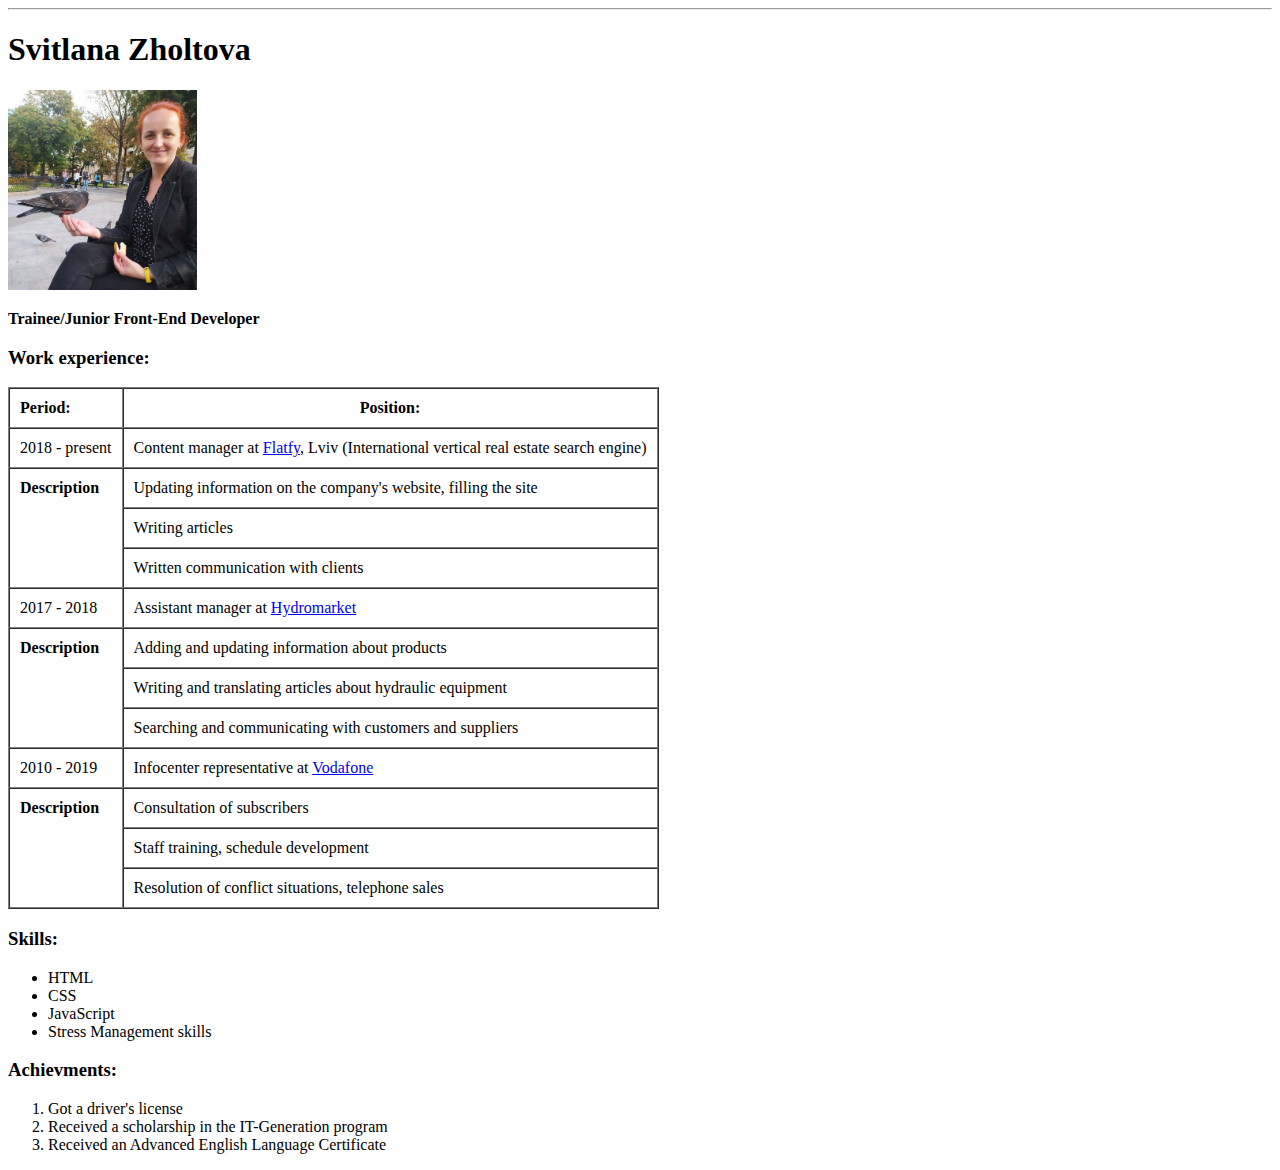
==== cv.html @ eb4ea3c3 "Adde caption to the table" ====
<!DOCTYPE html>
<html>
<head>
    <title>Svitlana Zholtova</title>
</head>

<body>
    <hr />
    <h1>Svitlana Zholtova</h1>
    <img src="svitlana_zholtova.jpg" alt="The photo of Svitlana Zholtova" height="200"/>
    <p><strong>Trainee/Junior Front-End Developer</strong></p>
    <caption><h3>Work experience:</h3></caption>
    <table border="1" cellspacing="0" cellpadding="10">
        <thead>
            <tr>
                <th align="left">Period:</th>
                <th>Position:</th>
            </tr>
        </thead>
        <tbody>
            <tr>
                <td>2018 - present</td>
                <td>Content manager at <a href="https://flatfy.ua/uk" target="_blank">Flatfy</a>, Lviv (International vertical real estate search engine)</td>
            </tr>
            <tr>
                <td align="left" valign="top" rowspan="3"><strong>Description</strong></td>
                <td>Updating information on the company's website, filling the site</td>
            </tr>
            <tr>
                <td>Writing articles</td>
            </tr>
            <tr>
                <td>Written communication with clients</td>
            </tr>            
            <tr>
                <td>2017 - 2018</td>
                <td>Assistant manager at <a href="https://hydromarket.com.ua/ua/" target="_blank"> Hydromarket</a></td>
            </tr>
            <tr>
                <td align="left" valign="top" rowspan="3"><strong>Description</strong></td>
                <td>Adding and updating information about products</td>
            </tr>
            <tr>    
                <td>Writing and translating articles about hydraulic equipment</td>
            </tr>
            <tr>
                <td>Searching and communicating with customers and suppliers</td>
            </tr>
            <tr>
                <td>2010 - 2019</td>
                <td>Infocenter representative  at <a href="https://www.vodafone.ua/" target="_blank"> Vodafone</a></td>
            </tr>
            <tr>
                <td align="left" valign="top" rowspan="3"><strong>Description</strong></td>
                <td>Consultation of subscribers</td>
            </tr>
            <tr>
                <td>Staff training, schedule development</td>
            </tr>
            <tr>
                <td>Resolution of conflict situations, telephone sales</td>
            </tr>
        </tbody>
    </table> 
    <h3>Skills:</h3>
    <ul>
        <li>HTML</li>
        <li>CSS</li>
        <li>JavaScript</li>
        <li>Stress Management skills</li>
    </ul>
    <h3>Achievments:</h3>
    <ol>
        <li>Got a driver's license </li>
        <li>Received a scholarship in the IT-Generation program </li>
        <li>Received an Advanced English Language Certificate</li>
    </ol>
</body>
</html>
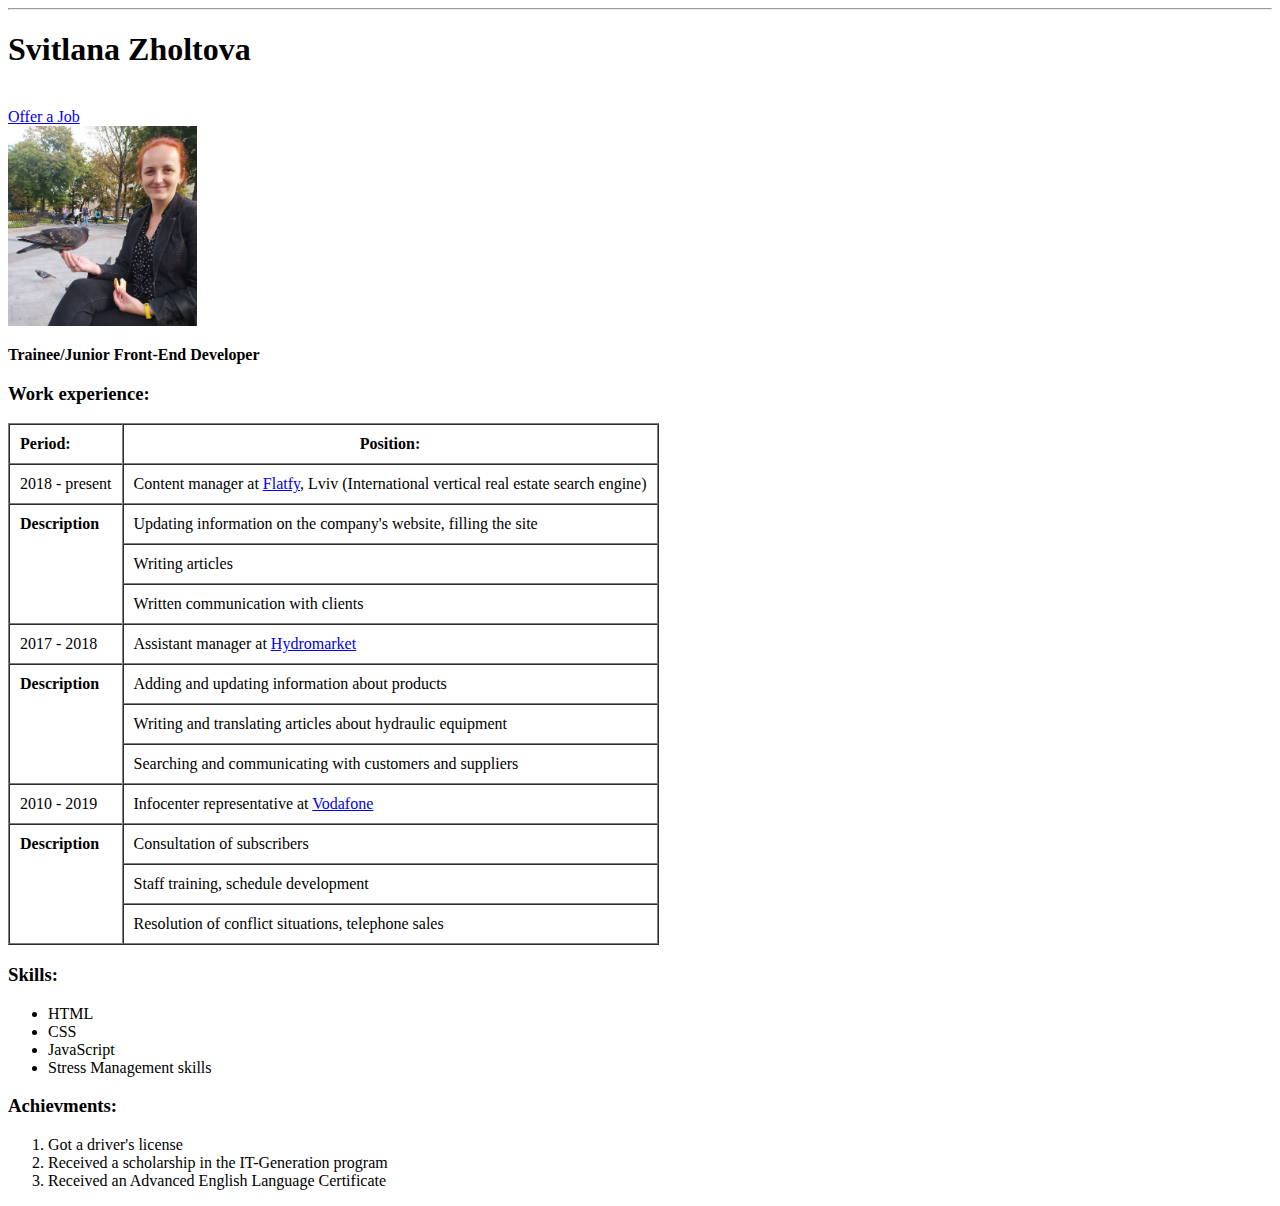
==== commit 97a84d7a: "Added document with form for hire and link to it" ====
--- a/cv.html
+++ b/cv.html
@@ -6,7 +6,8 @@
 
 <body>
     <hr />
-    <h1>Svitlana Zholtova</h1>
+    <h1>Svitlana Zholtova</h1><br/>
+    <a href="offer_a_job.html" target="_blank">Offer a Job</a><br/>
     <img src="svitlana_zholtova.jpg" alt="The photo of Svitlana Zholtova" height="200"/>
     <p><strong>Trainee/Junior Front-End Developer</strong></p>
     <caption><h3>Work experience:</h3></caption>
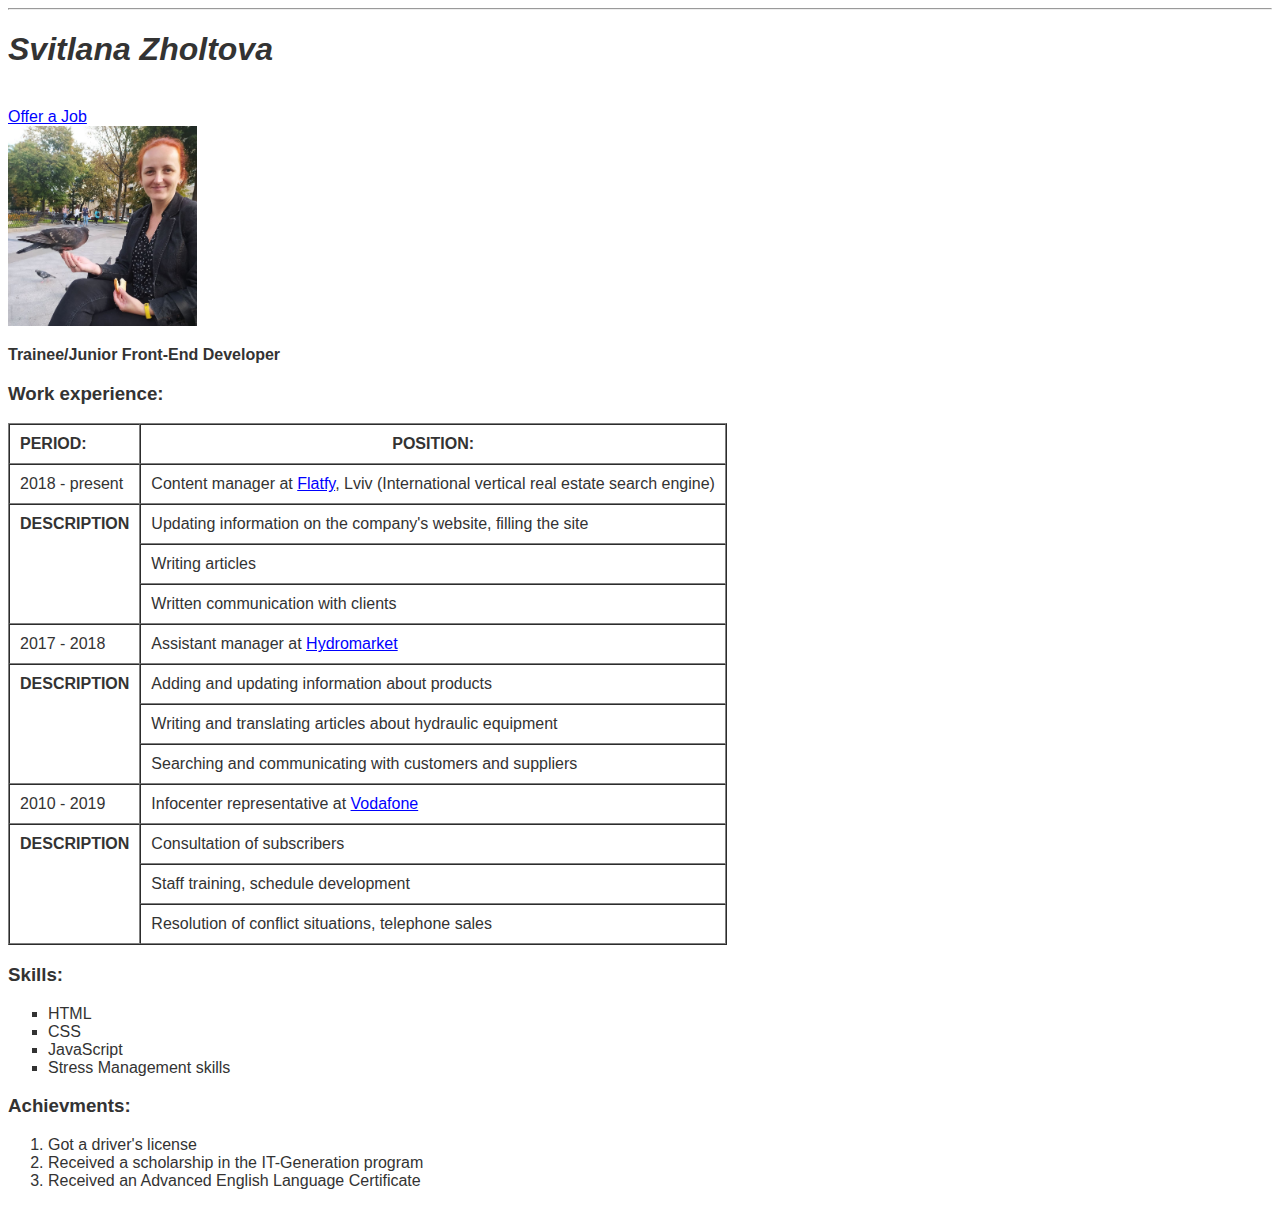
==== commit 1b7d2dae: "File with styles added" ====
--- a/cv.html
+++ b/cv.html
@@ -1,30 +1,32 @@
 <!DOCTYPE html>
 <html>
 <head>
-    <title>Svitlana Zholtova</title>
+    <link href="./style.css" rel="stylesheet" type="text/css"/>
+    <title>Svitlana Zholtova</title>    
 </head>
 
 <body>
+    <div class="main-text-characteristics">
     <hr />
-    <h1>Svitlana Zholtova</h1><br/>
-    <a href="offer_a_job.html" target="_blank">Offer a Job</a><br/>
+    <h1 style="font-style: italic">Svitlana Zholtova</h1><br/>
+    <a href="offer_a_job.html" target="_blank" class="link">Offer a Job</a><br/>
     <img src="svitlana_zholtova.jpg" alt="The photo of Svitlana Zholtova" height="200"/>
-    <p><strong>Trainee/Junior Front-End Developer</strong></p>
+    <p style="font-weight: bold">Trainee/Junior Front-End Developer</p>
     <caption><h3>Work experience:</h3></caption>
     <table border="1" cellspacing="0" cellpadding="10">
         <thead>
             <tr>
-                <th align="left">Period:</th>
-                <th>Position:</th>
+                <th align="left" class="table-header-uppercase">Period:</th>
+                <th class="table-header-uppercase">Position:</th>
             </tr>
         </thead>
         <tbody>
             <tr>
                 <td>2018 - present</td>
-                <td>Content manager at <a href="https://flatfy.ua/uk" target="_blank">Flatfy</a>, Lviv (International vertical real estate search engine)</td>
+                <td>Content manager at <a href="https://flatfy.ua/uk" target="_blank" class="link">Flatfy</a>, Lviv (International vertical real estate search engine)</td>
             </tr>
             <tr>
-                <td align="left" valign="top" rowspan="3"><strong>Description</strong></td>
+                <th align="left" valign="top" rowspan="3" class="table-header-uppercase">Description</th>
                 <td>Updating information on the company's website, filling the site</td>
             </tr>
             <tr>
@@ -35,10 +37,10 @@
             </tr>            
             <tr>
                 <td>2017 - 2018</td>
-                <td>Assistant manager at <a href="https://hydromarket.com.ua/ua/" target="_blank"> Hydromarket</a></td>
+                <td>Assistant manager at <a href="https://hydromarket.com.ua/ua/" target="_blank" class="link"> Hydromarket</a></td>
             </tr>
             <tr>
-                <td align="left" valign="top" rowspan="3"><strong>Description</strong></td>
+                <th align="left" valign="top" rowspan="3" class="table-header-uppercase">Description</th>
                 <td>Adding and updating information about products</td>
             </tr>
             <tr>    
@@ -49,10 +51,10 @@
             </tr>
             <tr>
                 <td>2010 - 2019</td>
-                <td>Infocenter representative  at <a href="https://www.vodafone.ua/" target="_blank"> Vodafone</a></td>
+                <td>Infocenter representative  at <a href="https://www.vodafone.ua/" target="_blank" class="link"> Vodafone</a></td>
             </tr>
             <tr>
-                <td align="left" valign="top" rowspan="3"><strong>Description</strong></td>
+                <th align="left" valign="top" rowspan="3" class="table-header-uppercase">Description</th>
                 <td>Consultation of subscribers</td>
             </tr>
             <tr>
@@ -64,7 +66,7 @@
         </tbody>
     </table> 
     <h3>Skills:</h3>
-    <ul>
+    <ul class="unordered-list-item">
         <li>HTML</li>
         <li>CSS</li>
         <li>JavaScript</li>
@@ -76,5 +78,6 @@
         <li>Received a scholarship in the IT-Generation program </li>
         <li>Received an Advanced English Language Certificate</li>
     </ol>
+    </div>
 </body>
 </html>--- a/style.css
+++ b/style.css
@@ -0,0 +1,26 @@
+.main-text-characteristics {
+    font-family:Arial, Helvetica, sans-serif;
+    color: #333;
+}
+
+.unordered-list-item {
+    list-style-type: square;
+}
+
+.table-header-uppercase {
+    text-transform: uppercase;
+}
+
+.link {
+    color: #00f;
+    text-decoration: underline;
+}
+
+.link:hover {
+    text-decoration: none;
+}
+
+.link:visited {
+    color: #005;
+    text-decoration: underline;
+}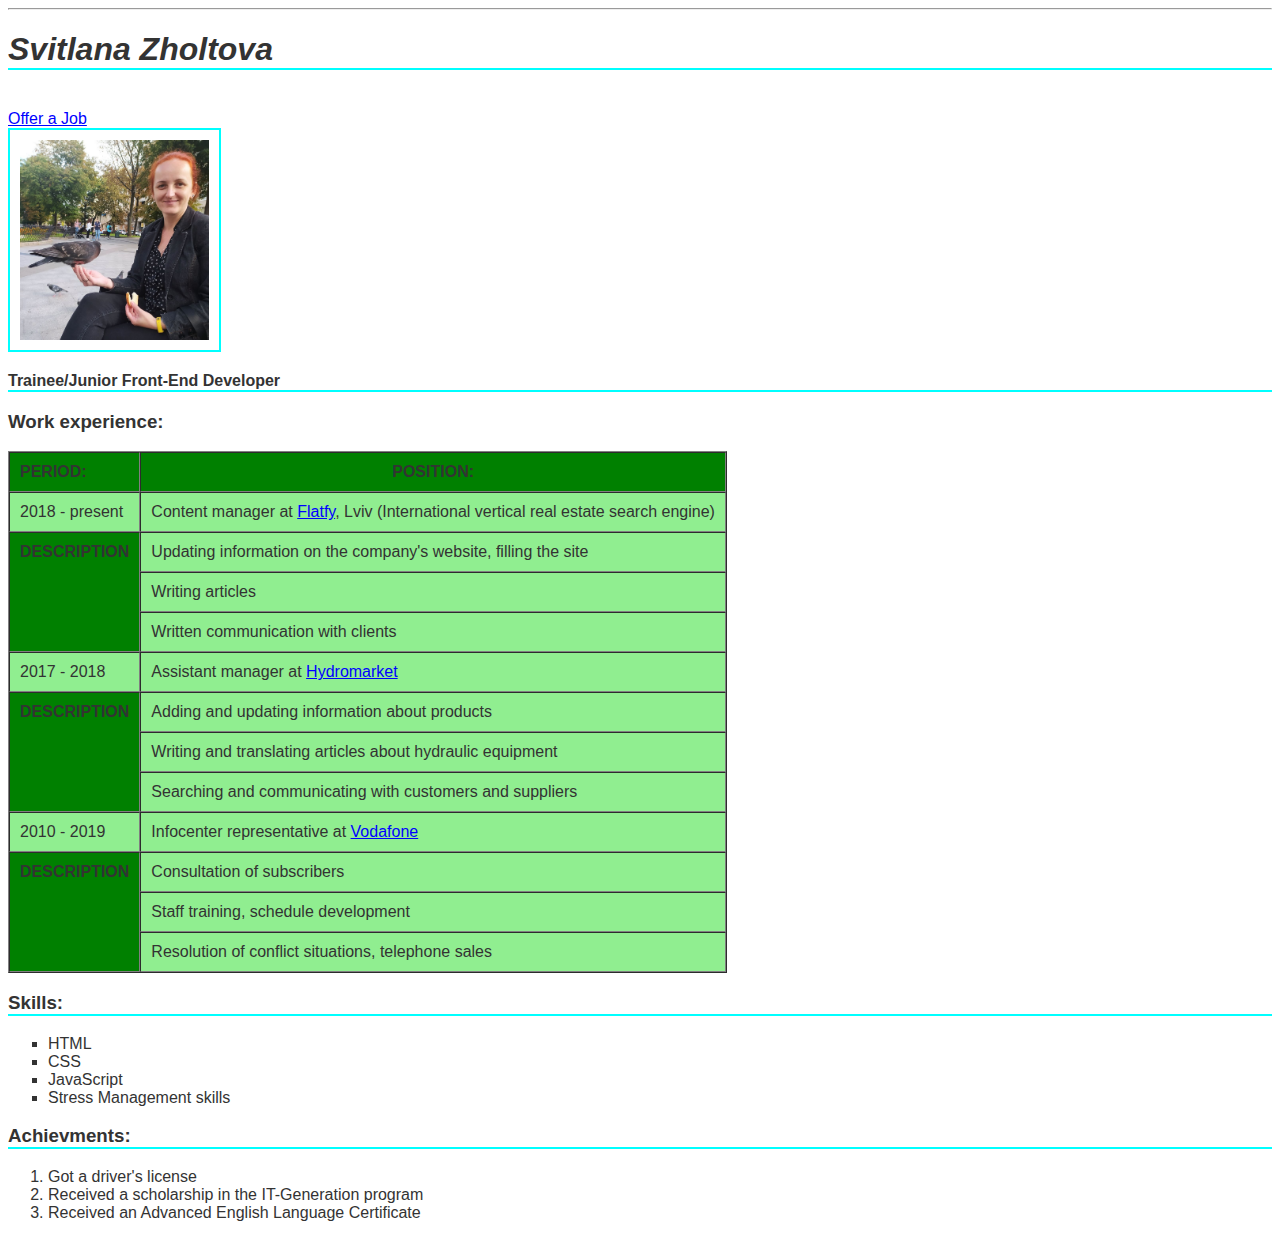
==== commit aca3a8eb: "Colors and borders added" ====
--- a/cv.html
+++ b/cv.html
@@ -8,12 +8,12 @@
 <body>
     <div class="main-text-characteristics">
     <hr />
-    <h1 style="font-style: italic">Svitlana Zholtova</h1><br/>
+    <h1 class="bottom-border" style="font-style: italic">Svitlana Zholtova</h1><br/>
     <a href="offer_a_job.html" target="_blank" class="link">Offer a Job</a><br/>
-    <img src="svitlana_zholtova.jpg" alt="The photo of Svitlana Zholtova" height="200"/>
-    <p style="font-weight: bold">Trainee/Junior Front-End Developer</p>
+    <img src="svitlana_zholtova.jpg" alt="The photo of Svitlana Zholtova" height="200" class="photo-border"/>
+    <p style="font-weight: bold" class="bottom-border">Trainee/Junior Front-End Developer</p>
     <caption><h3>Work experience:</h3></caption>
-    <table border="1" cellspacing="0" cellpadding="10">
+    <table border="1" cellspacing="0" cellpadding="10" class="table-color">
         <thead>
             <tr>
                 <th align="left" class="table-header-uppercase">Period:</th>
@@ -65,14 +65,14 @@
             </tr>
         </tbody>
     </table> 
-    <h3>Skills:</h3>
+    <h3 class="bottom-border">Skills:</h3>
     <ul class="unordered-list-item">
         <li>HTML</li>
         <li>CSS</li>
         <li>JavaScript</li>
         <li>Stress Management skills</li>
     </ul>
-    <h3>Achievments:</h3>
+    <h3 class="bottom-border">Achievments:</h3>
     <ol>
         <li>Got a driver's license </li>
         <li>Received a scholarship in the IT-Generation program </li>
--- a/style.css
+++ b/style.css
@@ -9,6 +9,7 @@
 
 .table-header-uppercase {
     text-transform: uppercase;
+    background-color: green;
 }
 
 .link {
@@ -23,4 +24,21 @@
 .link:visited {
     color: #005;
     text-decoration: underline;
+}
+
+.bottom-border {
+    border-bottom: 2px;
+    border-bottom-style: solid;
+    border-bottom-color: aqua;
+}
+
+.photo-border {
+    border: 2px; 
+    border-style: solid;
+    border-color: aqua;
+    padding: 10px;
+}
+
+.table-color {
+    background-color: lightgreen;
 }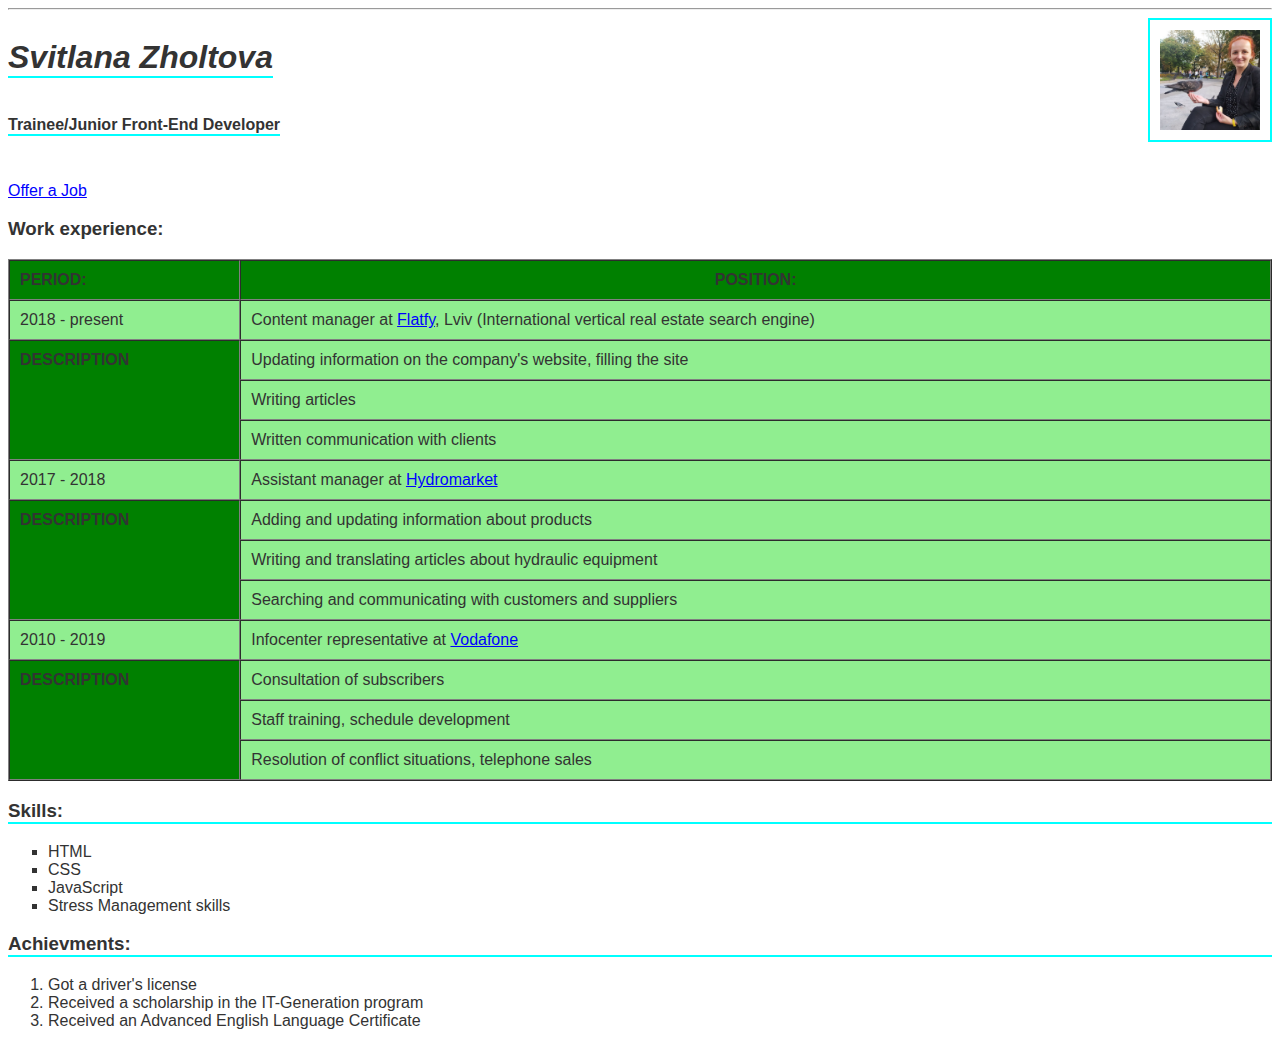
==== commit b46feda7: "Blocks added" ====
--- a/cv.html
+++ b/cv.html
@@ -1,83 +1,162 @@
 <!DOCTYPE html>
 <html>
-<head>
-    <link href="./style.css" rel="stylesheet" type="text/css"/>
-    <title>Svitlana Zholtova</title>    
-</head>
+  <head>
+    <link href="./style.css" rel="stylesheet" type="text/css" />
+    <title>Svitlana Zholtova</title>
+  </head>
 
-<body>
+  <body>
     <div class="main-text-characteristics">
-    <hr />
-    <h1 class="bottom-border" style="font-style: italic">Svitlana Zholtova</h1><br/>
-    <a href="offer_a_job.html" target="_blank" class="link">Offer a Job</a><br/>
-    <img src="svitlana_zholtova.jpg" alt="The photo of Svitlana Zholtova" height="200" class="photo-border"/>
-    <p style="font-weight: bold" class="bottom-border">Trainee/Junior Front-End Developer</p>
-    <caption><h3>Work experience:</h3></caption>
-    <table border="1" cellspacing="0" cellpadding="10" class="table-color">
-        <thead>
-            <tr>
+      <hr />
+      <div class="top-section">
+        <div class="surname">
+          <h1 class="bottom-border" style="font-style: italic">
+            Svitlana Zholtova
+          </h1>
+        </div>
+        <div class="image">
+          <img
+            src="svitlana_zholtova.jpg"
+            alt="The photo of Svitlana Zholtova"
+            height="100"
+            width="100"
+            class="photo-border"
+          />
+        </div>
+        <div class="position">
+          <p style="font-weight: bold" class="bottom-border">
+            Trainee/Junior Front-End Developer
+          </p>
+        </div>
+      </div>
+      <a href="offer_a_job.html" target="_blank" class="link">Offer a Job</a>
+      <div class="middle-section">
+        <caption>
+          <h3>Work experience:</h3>
+        </caption>
+        <div class="work-experience-table">
+          <table
+            border="1"
+            cellspacing="0"
+            cellpadding="10"
+            class="table-color"
+          >
+            <thead>
+              <tr>
                 <th align="left" class="table-header-uppercase">Period:</th>
                 <th class="table-header-uppercase">Position:</th>
-            </tr>
-        </thead>
-        <tbody>
-            <tr>
+              </tr>
+            </thead>
+            <tbody>
+              <tr>
                 <td>2018 - present</td>
-                <td>Content manager at <a href="https://flatfy.ua/uk" target="_blank" class="link">Flatfy</a>, Lviv (International vertical real estate search engine)</td>
-            </tr>
-            <tr>
-                <th align="left" valign="top" rowspan="3" class="table-header-uppercase">Description</th>
-                <td>Updating information on the company's website, filling the site</td>
-            </tr>
-            <tr>
+                <td>
+                  Content manager at
+                  <a href="https://flatfy.ua/uk" target="_blank" class="link"
+                    >Flatfy</a
+                  >, Lviv (International vertical real estate search engine)
+                </td>
+              </tr>
+              <tr>
+                <th
+                  align="left"
+                  valign="top"
+                  rowspan="3"
+                  class="table-header-uppercase"
+                >
+                  Description
+                </th>
+                <td>
+                  Updating information on the company's website, filling the site
+                </td>
+              </tr>
+              <tr>
                 <td>Writing articles</td>
-            </tr>
-            <tr>
+              </tr>
+              <tr>
                 <td>Written communication with clients</td>
-            </tr>            
-            <tr>
+              </tr>
+              <tr>
                 <td>2017 - 2018</td>
-                <td>Assistant manager at <a href="https://hydromarket.com.ua/ua/" target="_blank" class="link"> Hydromarket</a></td>
-            </tr>
-            <tr>
-                <th align="left" valign="top" rowspan="3" class="table-header-uppercase">Description</th>
+                <td>
+                  Assistant manager at
+                  <a
+                    href="https://hydromarket.com.ua/ua/"
+                    target="_blank"
+                    class="link"
+                  >
+                    Hydromarket</a
+                  >
+                </td>
+              </tr>
+              <tr>
+                <th
+                  align="left"
+                  valign="top"
+                  rowspan="3"
+                  class="table-header-uppercase"
+                >
+                  Description
+                </th>
                 <td>Adding and updating information about products</td>
-            </tr>
-            <tr>    
-                <td>Writing and translating articles about hydraulic equipment</td>
-            </tr>
-            <tr>
-                <td>Searching and communicating with customers and suppliers</td>
-            </tr>
-            <tr>
+              </tr>
+              <tr>
+                <td>
+                  Writing and translating articles about hydraulic equipment
+                </td>
+              </tr>
+              <tr>
+                <td>
+                  Searching and communicating with customers and suppliers
+                </td>
+              </tr>
+              <tr>
                 <td>2010 - 2019</td>
-                <td>Infocenter representative  at <a href="https://www.vodafone.ua/" target="_blank" class="link"> Vodafone</a></td>
-            </tr>
-            <tr>
-                <th align="left" valign="top" rowspan="3" class="table-header-uppercase">Description</th>
+                <td>
+                  Infocenter representative at
+                  <a
+                    href="https://www.vodafone.ua/"
+                    target="_blank"
+                    class="link"
+                  >
+                    Vodafone</a
+                  >
+                </td>
+              </tr>
+              <tr>
+                <th
+                  align="left"
+                  valign="top"
+                  rowspan="3"
+                  class="table-header-uppercase"
+                >
+                  Description
+                </th>
                 <td>Consultation of subscribers</td>
-            </tr>
-            <tr>
+              </tr>
+              <tr>
                 <td>Staff training, schedule development</td>
-            </tr>
-            <tr>
+              </tr>
+              <tr>
                 <td>Resolution of conflict situations, telephone sales</td>
-            </tr>
-        </tbody>
-    </table> 
-    <h3 class="bottom-border">Skills:</h3>
-    <ul class="unordered-list-item">
-        <li>HTML</li>
-        <li>CSS</li>
-        <li>JavaScript</li>
-        <li>Stress Management skills</li>
-    </ul>
-    <h3 class="bottom-border">Achievments:</h3>
-    <ol>
-        <li>Got a driver's license </li>
-        <li>Received a scholarship in the IT-Generation program </li>
-        <li>Received an Advanced English Language Certificate</li>
-    </ol>
+              </tr>
+            </tbody>
+          </table>
+        </div>
+        <h3 class="bottom-border">Skills:</h3>
+        <ul class="unordered-list-item">
+          <li>HTML</li>
+          <li>CSS</li>
+          <li>JavaScript</li>
+          <li>Stress Management skills</li>
+        </ul>
+        <h3 class="bottom-border">Achievments:</h3>
+        <ol>
+          <li>Got a driver's license</li>
+          <li>Received a scholarship in the IT-Generation program</li>
+          <li>Received an Advanced English Language Certificate</li>
+        </ol>
+      </div>
     </div>
-</body>
-</html>+  </body>
+</html>
--- a/style.css
+++ b/style.css
@@ -1,44 +1,71 @@
 .main-text-characteristics {
-    font-family:Arial, Helvetica, sans-serif;
-    color: #333;
+  font-family: Arial, Helvetica, sans-serif;
+  color: #333;
 }
 
 .unordered-list-item {
-    list-style-type: square;
+  list-style-type: square;
 }
 
 .table-header-uppercase {
-    text-transform: uppercase;
-    background-color: green;
+  text-transform: uppercase;
+  background-color: green;
 }
 
 .link {
-    color: #00f;
-    text-decoration: underline;
+  color: #00f;
+  text-decoration: underline;
 }
 
 .link:hover {
-    text-decoration: none;
+  text-decoration: none;
 }
 
 .link:visited {
-    color: #005;
-    text-decoration: underline;
+  color: #005;
+  text-decoration: underline;
 }
 
 .bottom-border {
-    border-bottom: 2px;
-    border-bottom-style: solid;
-    border-bottom-color: aqua;
+  border-bottom: 2px;
+  border-bottom-style: solid;
+  border-bottom-color: aqua;
 }
 
 .photo-border {
-    border: 2px; 
-    border-style: solid;
-    border-color: aqua;
-    padding: 10px;
+  border: 2px;
+  border-style: solid;
+  border-color: aqua;
+  padding: 10px;
 }
 
 .table-color {
-    background-color: lightgreen;
-}+  background-color: lightgreen;
+}
+
+.top-section {
+  display: grid;
+  grid-template-columns: repeat(2, 1fr);
+  grid-template-rows: repeat(2, 1fr);
+  grid-column-gap: 0px;
+  grid-row-gap: 0px;
+}
+
+.image {
+  grid-area: 1 / 2 / 3 / 3;
+  justify-self: end;
+}
+
+.surname {
+  grid-area: 1 / 1 / 2 / 2;
+  justify-self: start;
+}
+
+.position {
+  grid-area: 2 / 1 / 3 / 2;
+  justify-self: start;
+}
+
+.work-experience-table {
+  display: grid;
+}
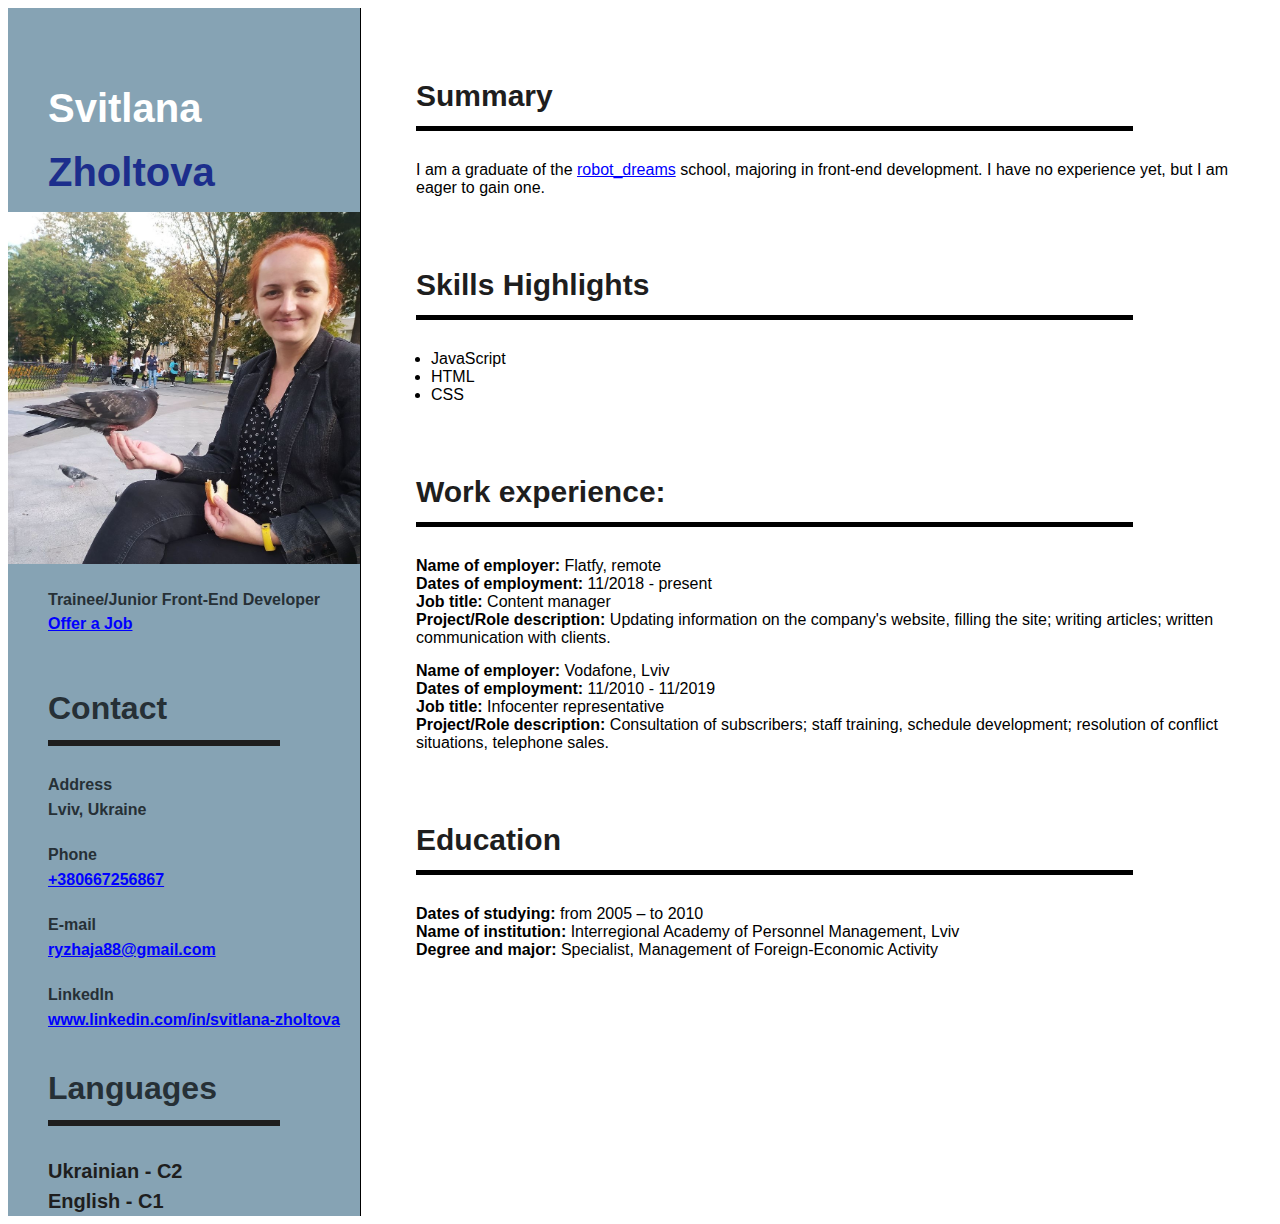
==== commit 1b5e025c: "Grid added" ====
--- a/cv.html
+++ b/cv.html
@@ -7,156 +7,116 @@
 
   <body>
     <div class="main-text-characteristics">
-      <hr />
-      <div class="top-section">
-        <div class="surname">
-          <h1 class="bottom-border" style="font-style: italic">
-            Svitlana Zholtova
-          </h1>
+          
+      <div class="left-section">
+            
+        <div class="name-container">
+          <div class="name">
+            Svitlana
+          </div>
+
+          <div class="surname">
+            Zholtova
+          </div>
         </div>
+
         <div class="image">
-          <img
-            src="svitlana_zholtova.jpg"
-            alt="The photo of Svitlana Zholtova"
-            height="100"
-            width="100"
-            class="photo-border"
-          />
+              <img
+                src="svitlana_zholtova.jpg"
+                alt="The photo of Svitlana Zholtova"
+                height="352"
+                width="352"            
+              />
         </div>
+
         <div class="position">
-          <p style="font-weight: bold" class="bottom-border">
-            Trainee/Junior Front-End Developer
-          </p>
+          Trainee/Junior Front-End Developer </br>
+          <a href="offer_a_job.html" 
+        target="_blank" 
+        class="link">Offer a Job</a>
         </div>
+          
+        <div class="contacts-container">
+          <div class="contact">
+            Contact
+          </div>
+
+          <div class="contact-list">
+            <div class="line-name">Address</div>
+            <div class="contact-value">Lviv, Ukraine</div>
+
+            <div class="line-name">Phone</div>
+            <div class="contact-value"><a href="tel:+380667256867" class="link">+380667256867</a></div>
+
+            <div class="line-name">E-mail</div>
+            <div class="contact-value"><a href="mailto:ryzhaja88@gmail.com" class="link">
+              ryzhaja88@gmail.com</a></div>
+
+            <div class="line-name">LinkedIn</div>
+            <div class="link contact-value"><a href="https://www.linkedin.com/in/svitlana-zholtova/" 
+            target="_blank" class="link">
+            www.linkedin.com/in/svitlana-zholtova</a></div>
+          </div>
+        </div>
+
+        <div class="languages-container">
+          <div class="languages">
+            Languages
+          </div class="languages-value">
+            <div>Ukrainian - C2 <br>
+            English - C1</div>
+          </div>
+
+      </div>    
+
+
+      <div class="right-section">
+
+        <div class="summary-container">
+          <div class="block-name">Summary</div>
+          <div class="summary-text">
+            I am a graduate of the <a href="https://robotdreams.cc/uk" target="_blank" class="link">robot_dreams</a> 
+            school, majoring in front-end development.
+            I have no experience yet, but I am eager to gain one.        
+          </div>
+        </div>
+
+        <div class="skills-container">
+          <div class="block-name">Skills Highlights</div>
+          <ul>
+            <li>JavaScript</li>
+            <li>HTML</li>
+            <li>CSS</li>
+          </ul>
+        </div>
+
+        <div class="experience-container">
+          <div class="block-name">Work experience:</div>
+          <div class="we-1">
+          <b>Name of employer:</b> Flatfy, remote <br>
+          <b>Dates of employment:</b> 11/2018 - present <br>
+          <b>Job title:</b> Content manager <br>
+          <b>Project/Role description:</b> Updating information on the company's website, filling the site; writing articles; written communication with clients. <br>
+          </div>
+
+          <div class="we-2">
+          <b>Name of employer:</b> Vodafone, Lviv <br>
+          <b>Dates of employment:</b> 11/2010 - 11/2019 <br>
+          <b>Job title:</b> Infocenter representative <br>
+          <b>Project/Role description:</b> Consultation of subscribers; staff training, schedule development; resolution of conflict situations, telephone sales.<br>
+          </div>
+        </div>
+
+        <div class="education-container">
+          <div class="block-name">Education</div>
+          <div class="education-text">
+          <b>Dates of studying:</b> from 2005 – to 2010 <br>
+          <b>Name of institution:</b> Interregional Academy of Personnel Management, Lviv<br>
+          <b>Degree and major:</b> Specialist, Management of Foreign-Economic Activity<br>
+          </div>
+        </div>
+
       </div>
-      <a href="offer_a_job.html" target="_blank" class="link">Offer a Job</a>
-      <div class="middle-section">
-        <caption>
-          <h3>Work experience:</h3>
-        </caption>
-        <div class="work-experience-table">
-          <table
-            border="1"
-            cellspacing="0"
-            cellpadding="10"
-            class="table-color"
-          >
-            <thead>
-              <tr>
-                <th align="left" class="table-header-uppercase">Period:</th>
-                <th class="table-header-uppercase">Position:</th>
-              </tr>
-            </thead>
-            <tbody>
-              <tr>
-                <td>2018 - present</td>
-                <td>
-                  Content manager at
-                  <a href="https://flatfy.ua/uk" target="_blank" class="link"
-                    >Flatfy</a
-                  >, Lviv (International vertical real estate search engine)
-                </td>
-              </tr>
-              <tr>
-                <th
-                  align="left"
-                  valign="top"
-                  rowspan="3"
-                  class="table-header-uppercase"
-                >
-                  Description
-                </th>
-                <td>
-                  Updating information on the company's website, filling the site
-                </td>
-              </tr>
-              <tr>
-                <td>Writing articles</td>
-              </tr>
-              <tr>
-                <td>Written communication with clients</td>
-              </tr>
-              <tr>
-                <td>2017 - 2018</td>
-                <td>
-                  Assistant manager at
-                  <a
-                    href="https://hydromarket.com.ua/ua/"
-                    target="_blank"
-                    class="link"
-                  >
-                    Hydromarket</a
-                  >
-                </td>
-              </tr>
-              <tr>
-                <th
-                  align="left"
-                  valign="top"
-                  rowspan="3"
-                  class="table-header-uppercase"
-                >
-                  Description
-                </th>
-                <td>Adding and updating information about products</td>
-              </tr>
-              <tr>
-                <td>
-                  Writing and translating articles about hydraulic equipment
-                </td>
-              </tr>
-              <tr>
-                <td>
-                  Searching and communicating with customers and suppliers
-                </td>
-              </tr>
-              <tr>
-                <td>2010 - 2019</td>
-                <td>
-                  Infocenter representative at
-                  <a
-                    href="https://www.vodafone.ua/"
-                    target="_blank"
-                    class="link"
-                  >
-                    Vodafone</a
-                  >
-                </td>
-              </tr>
-              <tr>
-                <th
-                  align="left"
-                  valign="top"
-                  rowspan="3"
-                  class="table-header-uppercase"
-                >
-                  Description
-                </th>
-                <td>Consultation of subscribers</td>
-              </tr>
-              <tr>
-                <td>Staff training, schedule development</td>
-              </tr>
-              <tr>
-                <td>Resolution of conflict situations, telephone sales</td>
-              </tr>
-            </tbody>
-          </table>
-        </div>
-        <h3 class="bottom-border">Skills:</h3>
-        <ul class="unordered-list-item">
-          <li>HTML</li>
-          <li>CSS</li>
-          <li>JavaScript</li>
-          <li>Stress Management skills</li>
-        </ul>
-        <h3 class="bottom-border">Achievments:</h3>
-        <ol>
-          <li>Got a driver's license</li>
-          <li>Received a scholarship in the IT-Generation program</li>
-          <li>Received an Advanced English Language Certificate</li>
-        </ol>
-      </div>
-    </div>
+
   </body>
-</html>
+</html>--- a/style.css
+++ b/style.css
@@ -1,17 +1,111 @@
 .main-text-characteristics {
   font-family: Arial, Helvetica, sans-serif;
-  color: #333;
+  display: inline-grid;
+  grid-template-rows: repeat(10); 
+  grid-template-columns: 1fr 3fr;
+  background-color: #86A3B4;
+  border: 0px solid black;
 }
 
-.unordered-list-item {
-  list-style-type: square;
+.left-section {
+  display: inline-grid;
+  grid-template-rows: repeat(10 1fr);
 }
 
-.table-header-uppercase {
-  text-transform: uppercase;
-  background-color: green;
+.right-section {
+  /*display: inline-grid;
+  grid-template-rows: repeat(10 1fr);*/
+  justify-self: right;
+  background-color: white;
+  border-left: 1px solid black;
+  grid-template-rows: minmax(100px, auto);
 }
 
+.name{
+  font-weight: 600;
+  font-size: 40px;
+  color: #FFFFFF;
+  border: none;
+  line-height: 2em;
+  margin-left:40px;
+  margin-top: 58px;
+  padding-top: 2px;
+}
+
+.surname{
+  font-weight: 600;
+  font-size: 40px;
+  color: #1C2E8C;
+  border: none;
+  margin-left:40px;
+  margin-bottom: 15px;
+  padding: 2px 0px 2px 0px;
+}
+
+.image{
+  margin-left: auto;
+  margin-right: auto;
+  width: 100%;
+}
+
+.position{
+  font-weight: 600;
+  font-size: 16px;
+  color: #263036;
+  border: none;
+  margin-top: 20px;
+  margin-bottom: 40px;
+  margin-left: 40px;
+  line-height: 1.5em;
+}
+
+.contacts-container{
+  border: none;
+  margin-left: 40px;
+}
+
+.contact{
+  font-weight: 600;
+  font-size: 32px;
+  color: #263036;
+  line-height: 2em;
+  border-bottom: 6px solid #1E1E1E;
+  margin-right: 80px;
+  margin-bottom: 30px;
+}
+
+.line-name {
+  font-weight: bold;
+  font-size: 24px:
+  line-height: 30px;
+  color: #263036;
+}
+
+.contact-value{
+  line-height: 2em;
+  margin-bottom: 20px;
+  color: #263036;
+  font-weight: 600;
+  font-size: 16px;
+}
+
+.languages {
+  font-weight: 600;
+  font-size: 32px;
+  line-height: 2em;
+  color: #263036;
+  border-bottom: 6px solid #1E1E1E;
+  margin-right: 80px;
+  margin-bottom: 30px;
+}
+
+.languages-container {
+  margin-left: 40px;
+  font-size: 20px;
+  line-height: 1.5em;
+  font-weight: 600;
+  color: #1E1E1E;
+}
 .link {
   color: #00f;
   text-decoration: underline;
@@ -25,47 +119,38 @@
   color: #005;
   text-decoration: underline;
 }
-
-.bottom-border {
-  border-bottom: 2px;
-  border-bottom-style: solid;
-  border-bottom-color: aqua;
+.block-name{
+  font-weight: 600;
+  font-size: 30px;
+  color: #1E1E1E;
+  border-bottom: solid black 5px;
+  margin-bottom: 30px;
+  margin-left: 55px;
+  margin-right: 139px;
+  margin-top: 58px;
+  line-height: 2em;
+}
+.summary-text{
+  margin-left: 55px;
+  margin-right: 40px;
 }
 
-.photo-border {
-  border: 2px;
-  border-style: solid;
-  border-color: aqua;
-  padding: 10px;
+li{
+  margin-left: 30px;
+}
+.we-1{
+  margin-left: 55px;
+  margin-right: 40px;
+  font-size: 16px;
+}
+.we-2{
+  margin-left: 55px;
+  margin-right: 40px;
+  margin-top: 15px;
+  font-size: 16px;
 }
 
-.table-color {
-  background-color: lightgreen;
-}
-
-.top-section {
-  display: grid;
-  grid-template-columns: repeat(2, 1fr);
-  grid-template-rows: repeat(2, 1fr);
-  grid-column-gap: 0px;
-  grid-row-gap: 0px;
-}
-
-.image {
-  grid-area: 1 / 2 / 3 / 3;
-  justify-self: end;
-}
-
-.surname {
-  grid-area: 1 / 1 / 2 / 2;
-  justify-self: start;
-}
-
-.position {
-  grid-area: 2 / 1 / 3 / 2;
-  justify-self: start;
-}
-
-.work-experience-table {
-  display: grid;
-}
+.education-text{
+  margin-left: 55px;
+  margin-right: 40px;
+  font-size: 16px;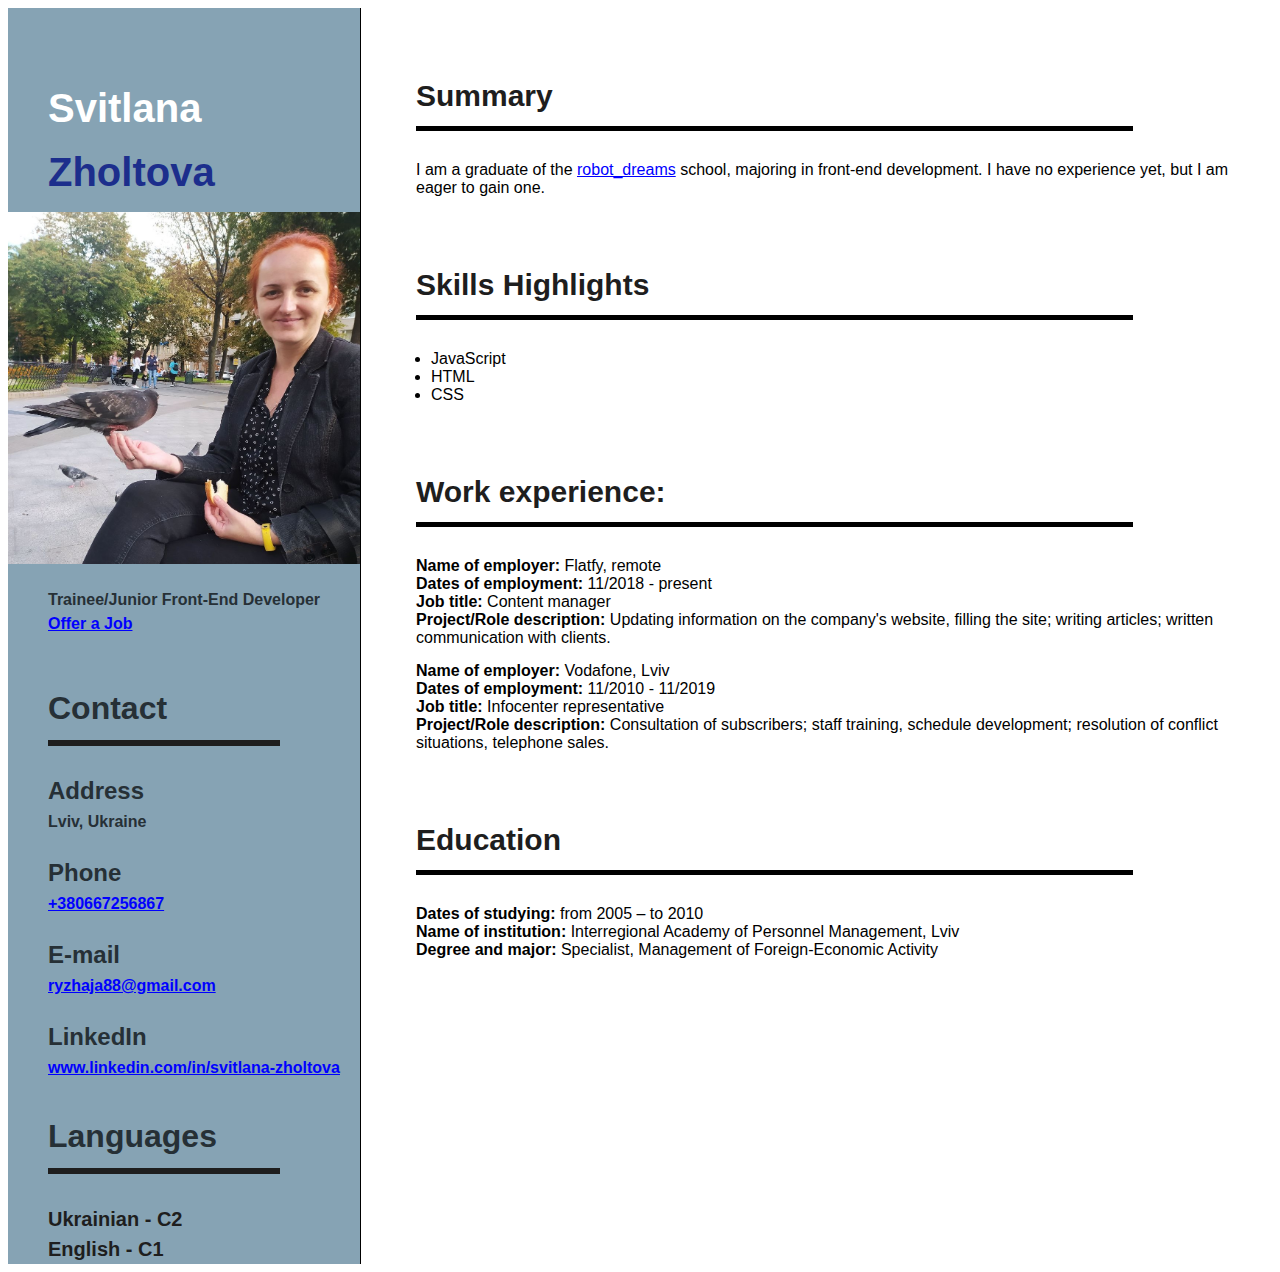
==== commit ffecbf11: "Changed b-tag to css font-weight" ====
--- a/cv.html
+++ b/cv.html
@@ -93,17 +93,17 @@
         <div class="experience-container">
           <div class="block-name">Work experience:</div>
           <div class="we-1">
-          <b>Name of employer:</b> Flatfy, remote <br>
-          <b>Dates of employment:</b> 11/2018 - present <br>
-          <b>Job title:</b> Content manager <br>
-          <b>Project/Role description:</b> Updating information on the company's website, filling the site; writing articles; written communication with clients. <br>
+          <span class="we-header">Name of employer:</span> Flatfy, remote <br>
+          <span class="we-header">Dates of employment:</span> 11/2018 - present <br>
+          <span class="we-header">Job title:</span> Content manager <br>
+          <span class="we-header">Project/Role description:</span> Updating information on the company's website, filling the site; writing articles; written communication with clients. <br>
           </div>
 
           <div class="we-2">
-          <b>Name of employer:</b> Vodafone, Lviv <br>
-          <b>Dates of employment:</b> 11/2010 - 11/2019 <br>
-          <b>Job title:</b> Infocenter representative <br>
-          <b>Project/Role description:</b> Consultation of subscribers; staff training, schedule development; resolution of conflict situations, telephone sales.<br>
+          <span class="we-header">Name of employer:</span> Vodafone, Lviv <br>
+          <span class="we-header">Dates of employment:</span> 11/2010 - 11/2019 <br>
+          <span class="we-header">Job title:</span> Infocenter representative <br>
+          <span class="we-header">Project/Role description:</span> Consultation of subscribers; staff training, schedule development; resolution of conflict situations, telephone sales.<br>
           </div>
         </div>
 
--- a/style.css
+++ b/style.css
@@ -13,8 +13,6 @@
 }
 
 .right-section {
-  /*display: inline-grid;
-  grid-template-rows: repeat(10 1fr);*/
   justify-self: right;
   background-color: white;
   border-left: 1px solid black;
@@ -76,7 +74,7 @@
 
 .line-name {
   font-weight: bold;
-  font-size: 24px:
+  font-size: 24px;
   line-height: 30px;
   color: #263036;
 }
@@ -153,4 +151,9 @@
 .education-text{
   margin-left: 55px;
   margin-right: 40px;
-  font-size: 16px;+  font-size: 16px;
+}
+
+.we-header{
+  font-weight: bold;
+}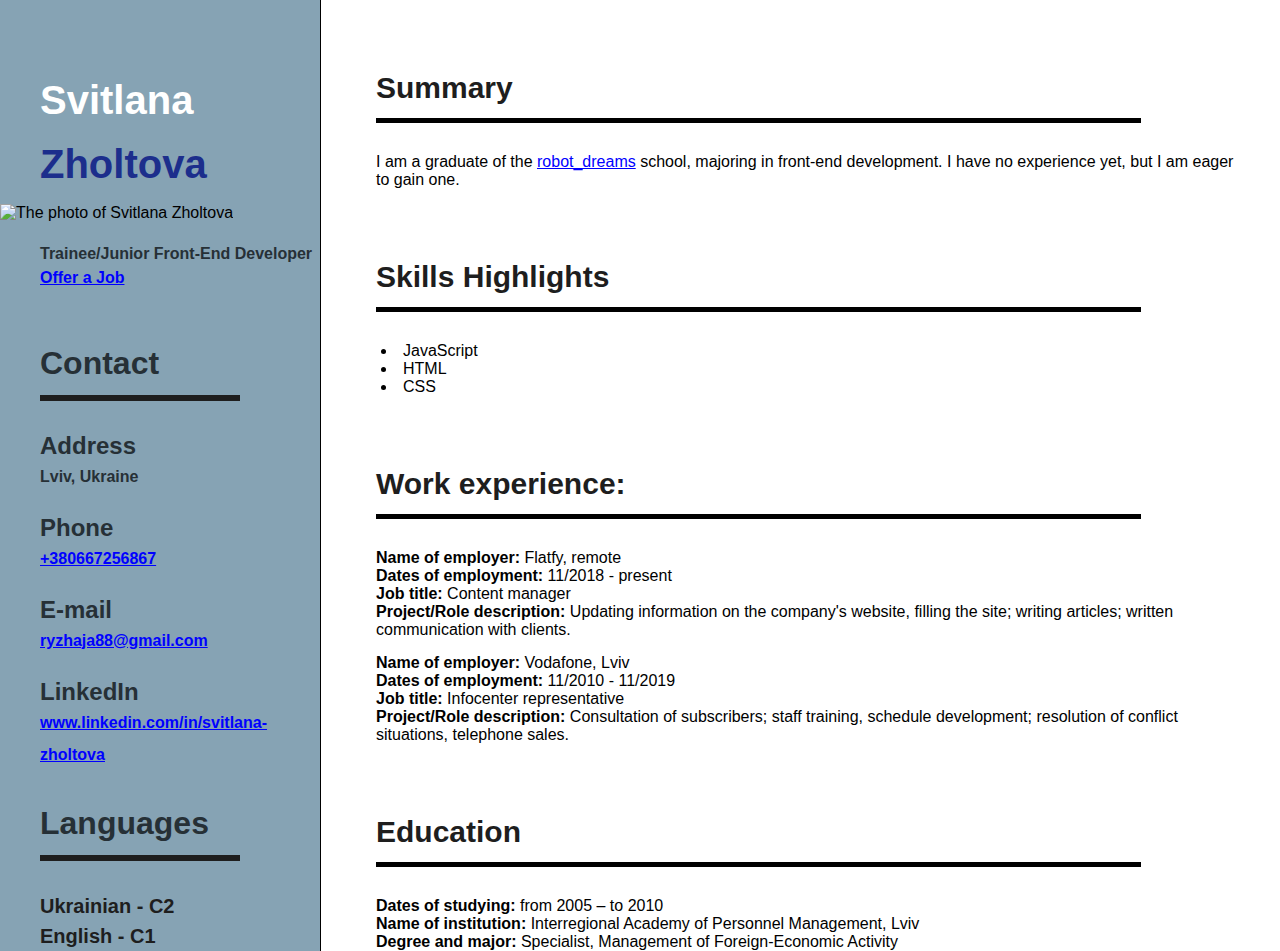
==== commit bd3a8189: "CV document modified" ====
--- a/cv.html
+++ b/cv.html
@@ -22,16 +22,15 @@
 
         <div class="image">
               <img
-                src="svitlana_zholtova.jpg"
+                src=".\assets\svitlana_zholtova.jpg"
                 alt="The photo of Svitlana Zholtova"
                 height="352"
-                width="352"            
-              />
+                width="352"/>
         </div>
 
         <div class="position">
           Trainee/Junior Front-End Developer </br>
-          <a href="offer_a_job.html" 
+          <a href="./offer_a_job.html" 
         target="_blank" 
         class="link">Offer a Job</a>
         </div>
@@ -69,7 +68,6 @@
 
       </div>    
 
-
       <div class="right-section">
 
         <div class="summary-container">
@@ -84,35 +82,35 @@
         <div class="skills-container">
           <div class="block-name">Skills Highlights</div>
           <ul>
-            <li>JavaScript</li>
-            <li>HTML</li>
-            <li>CSS</li>
+            <li class="li-style">JavaScript</li>
+            <li class="li-style">HTML</li>
+            <li class="li-style">CSS</li>
           </ul>
         </div>
 
         <div class="experience-container">
           <div class="block-name">Work experience:</div>
           <div class="we-1">
-          <span class="we-header">Name of employer:</span> Flatfy, remote <br>
-          <span class="we-header">Dates of employment:</span> 11/2018 - present <br>
-          <span class="we-header">Job title:</span> Content manager <br>
-          <span class="we-header">Project/Role description:</span> Updating information on the company's website, filling the site; writing articles; written communication with clients. <br>
+          <span class="we-header">Name of employer:</span> Flatfy, remote <br/>
+          <span class="we-header">Dates of employment:</span> 11/2018 - present <br/>
+          <span class="we-header">Job title:</span> Content manager <br/>
+          <span class="we-header">Project/Role description:</span> Updating information on the company's website, filling the site; writing articles; written communication with clients. <br/>
           </div>
 
           <div class="we-2">
-          <span class="we-header">Name of employer:</span> Vodafone, Lviv <br>
-          <span class="we-header">Dates of employment:</span> 11/2010 - 11/2019 <br>
-          <span class="we-header">Job title:</span> Infocenter representative <br>
-          <span class="we-header">Project/Role description:</span> Consultation of subscribers; staff training, schedule development; resolution of conflict situations, telephone sales.<br>
+          <span class="we-header">Name of employer:</span> Vodafone, Lviv <br/>
+          <span class="we-header">Dates of employment:</span> 11/2010 - 11/2019 <br/>
+          <span class="we-header">Job title:</span> Infocenter representative <br/>
+          <span class="we-header">Project/Role description:</span> Consultation of subscribers; staff training, schedule development; resolution of conflict situations, telephone sales.<br/>
           </div>
         </div>
 
         <div class="education-container">
           <div class="block-name">Education</div>
           <div class="education-text">
-          <b>Dates of studying:</b> from 2005 – to 2010 <br>
-          <b>Name of institution:</b> Interregional Academy of Personnel Management, Lviv<br>
-          <b>Degree and major:</b> Specialist, Management of Foreign-Economic Activity<br>
+          <b>Dates of studying:</b> from 2005 – to 2010 <br/>
+          <b>Name of institution:</b> Interregional Academy of Personnel Management, Lviv<br/>
+          <b>Degree and major:</b> Specialist, Management of Foreign-Economic Activity<br/>
           </div>
         </div>
 
--- a/style.css
+++ b/style.css
@@ -1,3 +1,7 @@
+*{
+  margin: 0;
+  padding: 0;
+}
 .main-text-characteristics {
   font-family: Arial, Helvetica, sans-serif;
   display: inline-grid;
@@ -109,14 +113,15 @@
   text-decoration: underline;
 }
 
-.link:hover {
-  text-decoration: none;
-}
-
 .link:visited {
   color: #005;
   text-decoration: underline;
 }
+
+.link:hover {
+  text-decoration: none;
+}
+
 .block-name{
   font-weight: 600;
   font-size: 30px;
@@ -128,19 +133,23 @@
   margin-top: 58px;
   line-height: 2em;
 }
+
 .summary-text{
   margin-left: 55px;
   margin-right: 40px;
 }
 
-li{
-  margin-left: 30px;
-}
+ul{
+  margin-left: 60px;
+  list-style-position: inside;
+}
+
 .we-1{
   margin-left: 55px;
   margin-right: 40px;
   font-size: 16px;
 }
+
 .we-2{
   margin-left: 55px;
   margin-right: 40px;
@@ -156,4 +165,105 @@
 
 .we-header{
   font-weight: bold;
+}
+
+.form-container {
+  max-width: 1024px;
+  max-height: 100vh;
+  margin-left: auto;
+  margin-right: auto;
+  padding: 10%;
+  font-family: Arial, Helvetica, sans-serif;
+}
+
+fieldset{
+  max-width: 800px;
+  border-radius: 10px;
+  padding: 15px;
+}
+
+.contacts-table{
+  margin-top: 20px;
+  margin-bottom: 20px;
+  border: 1px solid black;
+  border-collapse: collapse;
+}
+
+.contacts-cell{
+  border: 1px black solid;
+  padding: 5px;
+  text-align: left;
+}
+
+input:focus,
+select:focus,
+textarea:focus {
+  border-color: #7B61FF;
+} 
+
+input,
+select,
+textarea {
+  appearance: none;
+  border-radius: 2px;
+}
+
+.asterisk{
+  color: red;
+  margin-left: .3em;
+}
+
+.contact-form-headers {
+  display: flex;
+  margin-top: 10px;
+  margin-bottom: 5px;
+  font-weight: bold;
+}
+
+input[type="submit"] {
+  cursor: pointer;
+  font-size: 1.2rem;
+  background-color: #0048D9;
+  color: white;
+  padding: 4px 16px 4px 16px;
+  display: flex;
+  flex-direction: column;
+  justify-content: center;
+  align-items: center;
+  box-shadow: 0px 4px 4px rgba(0, 0, 0, 0.25);
+  border-radius: 6px;
+  border: 0;
+  margin: 10px 5px;
+}
+
+input[type="submit"]:hover{
+  background-color: #002266;
+}
+
+input::placeholder{
+  color:grey;
+  padding: 2px;
+}
+
+input[type="email"] {
+  line-height: 1.5em;
+}
+
+input:invalid{
+  border-color: red;
+}
+
+.error{
+  display: none;
+  color: red;
+}
+
+.email:invalid + .error {
+  display: block;
+}
+
+select{
+  background: url('./assets/Vector.png') no-repeat right;
+  min-width: 10rem;
+  line-height: 1.5em;
 }